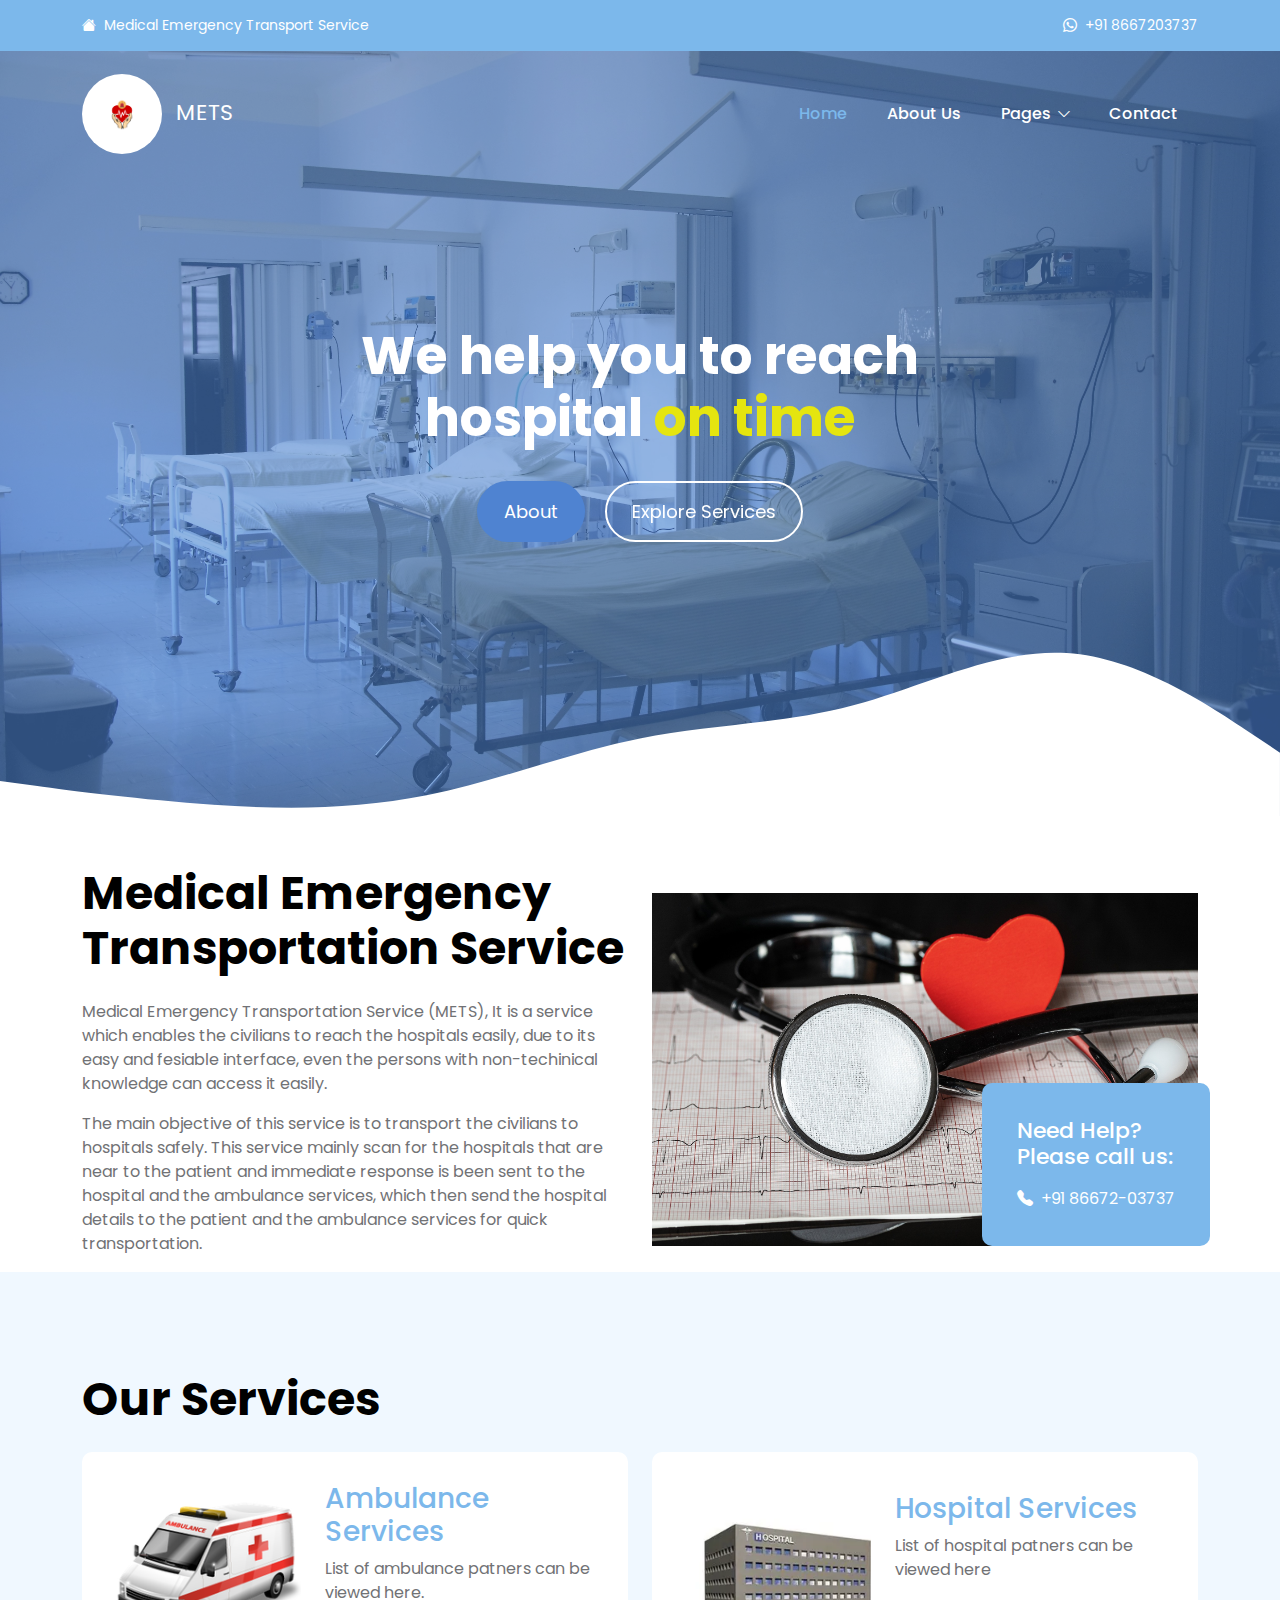
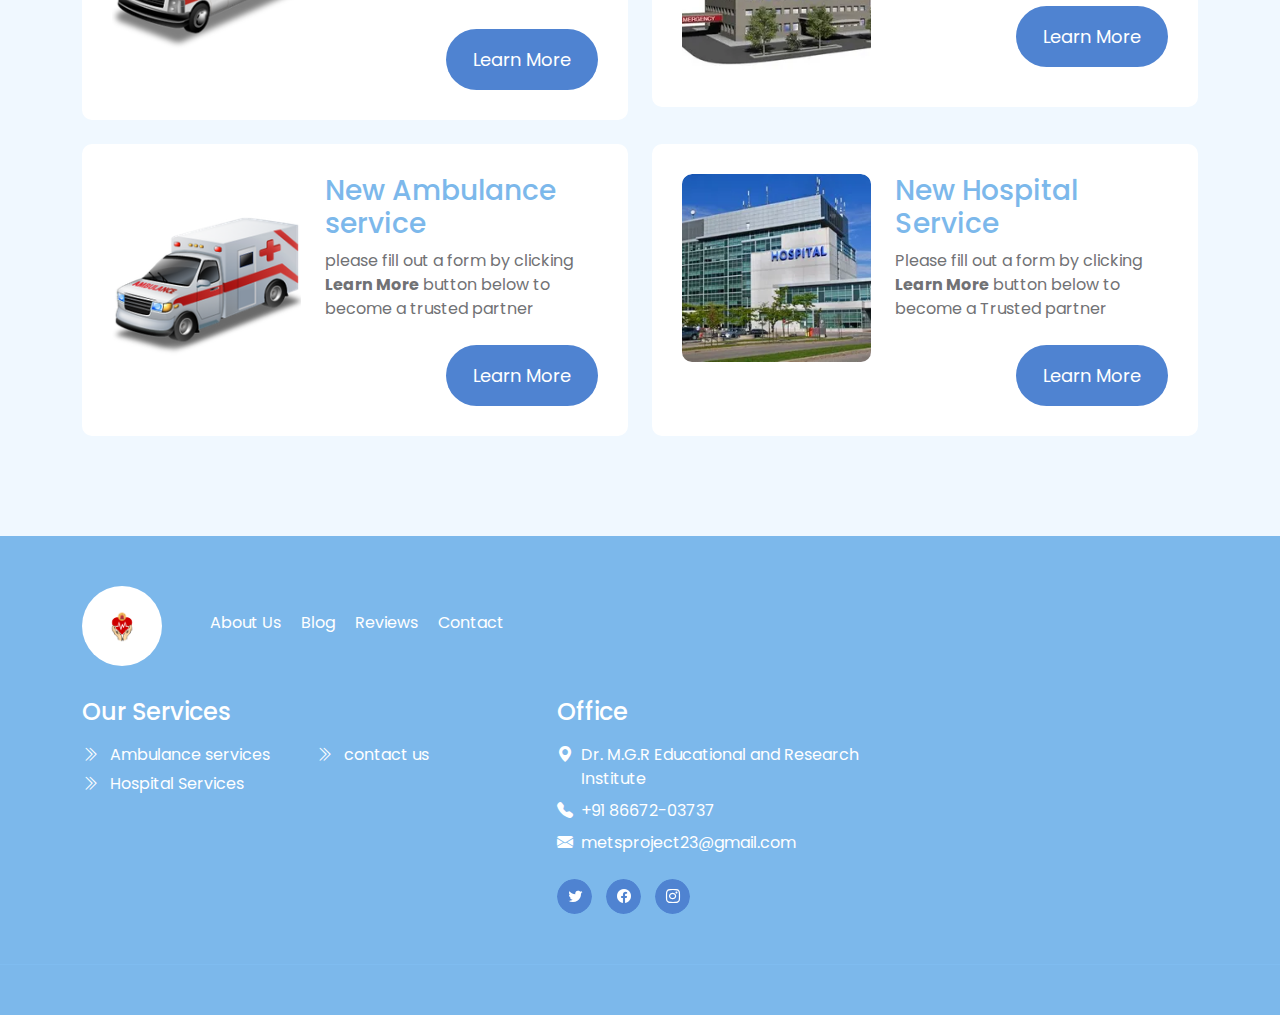
==== index.html @ 183a32d6 "Add files via upload" ====
<!doctype html>
<html lang="en">
    <head>
        <meta charset="utf-8">
        <meta name="viewport" content="width=device-width, initial-scale=1">

        <meta name="description" content="">
        <meta name="author" content="John Arthur">

        <title>METS</title>

        <!-- CSS FILES -->        
        <link rel="preconnect" href="https://fonts.googleapis.com">
        
        <link rel="preconnect" href="https://fonts.gstatic.com" crossorigin>
        
        <link href="https://fonts.googleapis.com/css2?family=Poppins:ital,wght@0,400;0,500;0,700;1,400&display=swap" rel="stylesheet">

        <link href="css/bootstrap.min.css" rel="stylesheet">

        <link href="css/bootstrap-icons.css" rel="stylesheet">

        <link href="css/tooplate-clean-work.css" rel="stylesheet">
    </head>
    <body>

        <header class="site-header">
            <div class="container">
                <div class="row">
                    
                    <div class="col-lg-12 col-12 d-flex flex-wrap">
                        <p class="d-flex me-4 mb-0">
                            <i class="bi-house-fill me-2"></i>
                            Medical Emergency Transport Service
                        </p>

                        <p class="site-header-icon-wrap text-white d-flex mb-0 ms-auto">
                            <i class="site-header-icon bi-whatsapp me-2"></i>

                            <a href="tel: +91 8667203737" class="text-white">
                                +91 8667203737
                            </a>
                        </p>
                    </div>

                </div>
            </div>
        </header>

        <nav class="navbar navbar-expand-lg">
            <div class="container">
                <a class="navbar-brand" href="index.html">
                    <img src="images/LOGO.png" class="logo img-fluid" alt="">

                    <span class="ms-2">METS</span>
                </a>

                <button class="navbar-toggler" type="button" data-bs-toggle="collapse" data-bs-target="#navbarNav" aria-controls="navbarNav" aria-expanded="false" aria-label="Toggle navigation">
                    <span class="navbar-toggler-icon"></span>
                </button>

                <div class="collapse navbar-collapse" id="navbarNav">
                    <ul class="navbar-nav ms-auto">
                        <li class="nav-item">
                            <a class="nav-link active" href="index.html">Home</a>
                        </li>

                        <li class="nav-item">
                            <a class="nav-link" href="about.html">About Us</a>
                        </li>

                        <li class="nav-item dropdown">
                            <a class="nav-link dropdown-toggle" href="#section_5" id="navbarLightDropdownMenuLink" role="button" data-bs-toggle="dropdown" aria-expanded="false">Pages</a>

                            <ul class="dropdown-menu dropdown-menu-light" aria-labelledby="navbarLightDropdownMenuLink">
                                <li><a class="dropdown-item" href="services.html">Our Services</a></li>

                                <!-- <li><a class="dropdown-item" href="coming-soon.html">Coming Soon</a></li> -->

                                <!-- <li><a class="dropdown-item" href="page-404.html">Page 404</a></li> -->
                            </ul>
                        </li>

                        <li class="nav-item">
                            <a class="nav-link" href="contact.html">Contact</a>
                        </li>

                        
                    </ul>
                </div>
            </div>
        </nav>

        <main>

            <section class="hero-section hero-section-full-height d-flex justify-content-center align-items-center">
                <div class="section-overlay"></div>

                <div class="container">
                    <div class="row">

                        <div class="col-lg-7 col-12 text-center mx-auto">
                            <h1 class="cd-headline rotate-1 text-white mb-4 pb-2">
                                <span>We help you to reach hospital </span>
                                <span class="cd-words-wrapper">
                                    <b class="is-visible"> on time</b>
                                    <b>at ease</b>
                                </span>
                            </h1>

                            <a class="custom-btn btn button button--atlas smoothscroll me-3" href="#intro-section">
                                <span>About </span>

                                <div class="marquee" aria-hidden="true">
                                    <div class="marquee__inner">
                                        <span>About</span>
                                        <span>About</span>
                                        <span>About</span>
                                        <span>About</span>
                                    </div>
                                </div>
                            </a>

                            <a class="custom-btn custom-border-btn custom-btn-bg-white btn button button--pan smoothscroll" href="#services-section">
                                <span>Explore Services</span>
                            </a>
                        </div>

                    </div>
                </div>

                <svg xmlns="http://www.w3.org/2000/svg" viewBox="0 0 1440 320"><path fill="#ffffff" fill-opacity="1" d="M0,224L40,229.3C80,235,160,245,240,250.7C320,256,400,256,480,240C560,224,640,192,720,176C800,160,880,160,960,138.7C1040,117,1120,75,1200,80C1280,85,1360,139,1400,165.3L1440,192L1440,320L1400,320C1360,320,1280,320,1200,320C1120,320,1040,320,960,320C880,320,800,320,720,320C640,320,560,320,480,320C400,320,320,320,240,320C160,320,80,320,40,320L0,320Z"></path></svg>
            </section>


            <section class="intro-section" id="intro-section">
                <div class="container">
                    <div class="row justify-content-lg-center align-items-center">

                        <div class="col-lg-6 col-12">
                            <h2 class="mb-4">Medical Emergency Transportation Service </h2>

                        <p> Medical Emergency Transportation Service (METS), It is a service which enables the civilians to reach the hospitals easily, due to its easy and fesiable interface, even the persons with non-techinical knowledge can access it easily.</p>
                        <p>The main objective of this service is to transport the civilians to hospitals safely. This service mainly scan for the hospitals that are near to the patient and immediate response is been sent to the hospital and the ambulance services, which then send the hospital details to the patient and the ambulance services for quick transportation.</p>                       
                        </div>

                        <div class="col-lg-6 col-12 custom-block-wrap">
                            <img src="images/emergency.jpg" class="img-fluid">

                            <div class="custom-block d-flex flex-column">
                                <h6 class="text-white mb-3">Need Help? <br> Please call us:</h6>

                                <p class="d-flex mb-0">
                                    <i class="bi-telephone-fill custom-icon me-2"></i>

                                    <a href="tel: +91 8667203737">
                                        +91 86672-03737
                                    </a>
                                </p>
                            </div>
                        </div>

                    </div>
                </div>
            </section>


            <section class="services-section section-padding section-bg" id="services-section">                
                <div class="container">
                    <div class="row">

                        <div class="col-lg-12 col-12">
                            <h2 class="mb-4">Our Services</h2>
                        </div>

                        <div class="col-lg-6 col-12">
                            <div class="services-thumb">
                                <div class="row">
                                    <div class="col-lg-5 col-md-5 col-12">
                                        <div class="services-image-wrap">
                                            <a href="services-detail.html">
                                                <img src="images/services/ambulance2.png" class="services-image img-fluid" alt="">
                                                <img src="images/services/ambulance2.png" class="services-image services-image-hover img-fluid" alt="">
                                            </a>
                                        </div>
                                    </div>

                                    <div class="col-lg-7 col-md-7 col-12 d-flex align-items-center">
                                        <div class="services-info mt-4 mt-lg-0 mt-md-0">
                                            <h4 class="services-title mb-1 mb-lg-2">
                                                <a class="services-title-link" href="services-detail.html">Ambulance Services</a>
                                            </h4>

                                            <p>List of ambulance patners can be viewed here.</p>

                                            <div class="d-flex flex-wrap align-items-center">

                                                <a href="services-detail.html" class="custom-btn btn button button--atlas mt-2 ms-auto">
                                                    <span>Learn More</span>

                                                    <div class="marquee" aria-hidden="true">
                                                        <div class="marquee__inner">
                                                            <span>Learn More</span>
                                                            <span>Learn More</span>
                                                            <span>Learn More</span>
                                                            <span>Learn More</span>
                                                        </div>
                                                    </div>
                                                </a>
                                            </div>
                                        </div>
                                    </div>
                                </div>
                            </div>
                        </div>

                        <div class="col-lg-6 col-12">
                            <div class="services-thumb">
                                <div class="row">
                                    <div class="col-lg-5 col-md-5 col-12">
                                        <div class="services-image-wrap">
                                            <a href="services-detail.html">
                                                <img src="images/services/hospital.png" class="services-image img-fluid" alt="">
                                                <img src="images/services/hospital.png" class="services-image services-image-hover img-fluid" alt="">
                                            </a>
                                        </div>
                                    </div>

                                    <div class="col-lg-7 col-md-7 col-12 d-flex align-items-center">
                                        <div class="services-info mt-4 mt-lg-0 mt-md-0">
                                            <h4 class="services-title mb-1 mb-lg-2">
                                                <a class="services-title-link" href="hospitalservice.html">Hospital Services</a>
                                            </h4>

                                            <p>List of hospital patners can be viewed here</p>

                                            <div class="d-flex flex-wrap align-items-center">

                                                <a href="hospitalservice.html" class="custom-btn btn button button--atlas mt-2 ms-auto">
                                                    <span>Learn More</span>

                                                    <div class="marquee" aria-hidden="true">
                                                        <div class="marquee__inner">
                                                            <span>Learn More</span>
                                                            <span>Learn More</span>
                                                            <span>Learn More</span>
                                                            <span>Learn More</span>
                                                        </div>
                                                    </div>
                                                </a>
                                            </div>
                                        </div>
                                    </div>
                                </div>
                            </div>
                        </div>

                        <div class="col-lg-6 col-12">
                            <div class="services-thumb mb-lg-0">
                                <div class="row">
                                    <div class="col-lg-5 col-md-5 col-12">
                                        <div class="services-image-wrap">
                                            <a href="services-detail.html">
                                                <img src="images/services/ambulance.png" class="services-image img-fluid" alt="">
                                                <img src="images/services/ambulance.png" class="services-image services-image-hover img-fluid" alt="">
                                            </a>
                                        </div>
                                    </div>

                                    <div class="col-lg-7 col-md-7 col-12 d-flex align-items-center">
                                        <div class="services-info mt-4 mt-lg-0 mt-md-0">
                                            <h4 class="services-title mb-1 mb-lg-2">
                                                <a class="services-title-link" href="services-detail.html">New Ambulance service</a>
                                            </h4>

                                            <p>please fill out a form by clicking <b>Learn More</b> button below to become a trusted partner</p>

                                            <div class="d-flex flex-wrap align-items-center">
                                                <a href="newambulance.html" class="custom-btn btn button button--atlas mt-2 ms-auto">
                                                    <span>Learn More</span>

                                                    <div class="marquee" aria-hidden="true">
                                                        <div class="marquee__inner">
                                                            <span>Learn More</span>
                                                            <span>Learn More</span>
                                                            <span>Learn More</span>
                                                            <span>Learn More</span>
                                                        </div>
                                                    </div>
                                                </a>
                                            </div>
                                        </div>
                                    </div>
                                </div>
                            </div>
                        </div>

                        <div class="col-lg-6 col-12">
                            <div class="services-thumb mb-lg-0">
                                <div class="row">
                                    <div class="col-lg-5 col-md-5 col-12">
                                        <div class="services-image-wrap">
                                            <a href="services-detail.html">
                                                <img src="images/services/hospital2.png" class="services-image img-fluid" alt="">
                                                <img src="images/services/hospital2.png" class="services-image services-image-hover img-fluid" alt="">

                                            </a>
                                        </div>
                                    </div>

                                    <div class="col-lg-7 col-md-7 col-12 d-flex align-items-center">
                                        <div class="services-info mt-4 mt-lg-0 mt-md-0">
                                            <h4 class="services-title mb-1 mb-lg-2">
                                                <a class="services-title-link" href="newhospital.html">New Hospital Service</a>
                                            </h4>

                                            <p>Please fill out a form by clicking <b>Learn More</b> button below to become a Trusted partner</p>

                                            <div class="d-flex flex-wrap align-items-center">
                                                

                                                <a href="newhospital.html" class="custom-btn btn button button--atlas mt-2 ms-auto">
                                                    <span>Learn More</span>

                                                    <div class="marquee" aria-hidden="true">
                                                        <div class="marquee__inner">
                                                            <span>Learn More</span>
                                                            <span>Learn More</span>
                                                            <span>Learn More</span>
                                                            <span>Learn More</span>
                                                        </div>
                                                    </div>
                                                </a>
                                            </div>
                                        </div>
                                    </div>
                                </div>
                            </div>
                        </div>

                    </div>
                </div>
            </section>


            


            
        </main>


        <footer class="site-footer">
            <div class="container">
                <div class="row">

                    <div class="col-lg-12 col-12 d-flex align-items-center mb-4 pb-2">
                        <div>
                            <img src="images/LOGO.png" class="logo img-fluid" alt="">
                        </div>

                        <ul class="footer-menu d-flex flex-wrap ms-5">
                            <li class="footer-menu-item"><a href="#" class="footer-menu-link">About Us</a></li>

                            <li class="footer-menu-item"><a href="#" class="footer-menu-link">Blog</a></li>

                            <li class="footer-menu-item"><a href="#" class="footer-menu-link">Reviews</a></li>

                            <li class="footer-menu-item"><a href="#" class="footer-menu-link">Contact</a></li>
                        </ul>
                    </div>

                    <div class="col-lg-5 col-12 mb-4 mb-lg-0">
                        <h5 class="site-footer-title mb-3">Our Services</h5>

                        <ul class="footer-menu">
                            <li class="footer-menu-item">
                                <a href="#" class="footer-menu-link">
                                    <i class="bi-chevron-double-right footer-menu-link-icon me-2"></i>
                                    Ambulance services
                                </a>
                            </li>

                            <li class="footer-menu-item">
                                <a href="#" class="footer-menu-link">
                                    <i class="bi-chevron-double-right footer-menu-link-icon me-2"></i>
                                    Hospital Services
                                </a>
                            </li>

                            <li class="footer-menu-item">
                                <a href="#" class="footer-menu-link">
                                    <i class="bi-chevron-double-right footer-menu-link-icon me-2"></i>
                                    contact us
                                </a>
                            </li>
                        </ul>
                    </div>

                    <div class="col-lg-4 col-md-6 col-12 mb-4 mb-lg-0 mb-md-0">
                        <h5 class="site-footer-title mb-3">Office</h5>

                        <p class="text-white d-flex mt-3 mb-2">
                            <i class="bi-geo-alt-fill me-2"></i>
                            Dr. M.G.R Educational and Research Institute
                        </p>

                        <p class="text-white d-flex mb-2">
                            <i class="bi-telephone-fill me-2"></i>

                            <a href="tel: 8667203737" class="site-footer-link">
                                +91 86672-03737
                            </a>
                        </p>

                        <p class="text-white d-flex">
                            <i class="bi-envelope-fill me-2"></i>

                            <a href="mailto:info@company.com" class="site-footer-link">
                                metsproject23@gmail.com
                            </a>
                        </p>

                        <ul class="social-icon mt-4">
                            <li class="social-icon-item">
                                <a href="#" class="social-icon-link button button--skoll">
                                    <span></span>
                                    <span class="bi-twitter"></span>
                                </a>
                            </li>

                            <li class="social-icon-item">
                                <a href="#" class="social-icon-link button button--skoll">
                                    <span></span>
                                    <span class="bi-facebook"></span>
                                </a>
                            </li>

                            <li class="social-icon-item">
                                <a href="#" class="social-icon-link button button--skoll">
                                    <span></span>
                                    <span class="bi-instagram"></span>
                                </a>
                            </li>
                        </ul>
                    </div>
                </div>
            </div>

            <div class="site-footer-bottom">
                <div class="container">
                    <div class="row">
                    </div>
                </div>
            </div>
        </footer>

        <!-- JAVASCRIPT FILES -->
        <script src="js/jquery.min.js"></script>
        <script src="js/bootstrap.min.js"></script>
        <script src="js/jquery.backstretch.min.js"></script>
        <script src="js/counter.js"></script>
        <script src="js/countdown.js"></script>
        <script src="js/init.js"></script>
        <script src="js/modernizr.js"></script>
        <script src="js/animated-headline.js"></script>
        <script src="js/custom.js"></script>

    </body>
</html>
---- css/tooplate-clean-work.css ----
/*

Tooplate 2132 Clean Work

https://www.tooplate.com/view/2132-clean-work

*/



/*---------------------------------------
  CUSTOM PROPERTIES ( VARIABLES )             
-----------------------------------------*/
:root {
  --white-color:                  #ffffff;
  --primary-color:                #7cb8eb;
  --secondary-color:              #4f83d1;
  --section-bg-color:             #f0f8ff;
  --custom-btn-bg-color:          #4f83d1;
  --custom-btn-bg-hover-color:    #7cb8eb;
  --dark-color:                   #000000;
  --p-color:                      #717275;
  --border-color:                 #e9eaeb;
  --link-hover-color:             #4f83d1;

  --body-font-family:             'Poppins', sans-serif;

  --h1-font-size:                 52px;
  --h2-font-size:                 46px;
  --h3-font-size:                 32px;
  --h4-font-size:                 28px;
  --h5-font-size:                 24px;
  --h6-font-size:                 22px;
  --p-font-size:                  16px;
  --btn-font-size:                18px;
  --copyright-font-size:          14px;

  --border-radius-large:          100px;
  --border-radius-medium:         20px;
  --border-radius-small:          10px;

  --font-weight-normal:           400;
  --font-weight-medium:           500;
  --font-weight-bold:             700;
}

body {
  background-color: var(--white-color);
  font-family: var(--body-font-family); 
}


/*---------------------------------------
  TYPOGRAPHY               
-----------------------------------------*/

h2,
h3,
h4,
h5,
h6 {
  color: var(--dark-color);
}

h1,
h2,
h3,
h4,
h5,
h6 {
  font-weight: var(--font-weight-medium);
}

h1 {
  font-size: var(--h1-font-size);
  font-weight: var(--font-weight-bold);
}

h2 {
  font-size: var(--h2-font-size);
  font-weight: var(--font-weight-bold);
}

h3 {
  font-size: var(--h3-font-size);
}

h4 {
  font-size: var(--h4-font-size);
}

h5 {
  font-size: var(--h5-font-size);
}

h6 {
  font-size: var(--h6-font-size);
}

p {
  color: var(--p-color);
  font-size: var(--p-font-size);
  font-weight: var(--font-weight-normal);
}

ul li {
  color: var(--p-color);
  font-size: var(--p-font-size);
  font-weight: var(--font-weight-normal);
}

a, 
button {
  touch-action: manipulation;
  transition: all 0.3s;
}

a {
  display: inline-block;
  color: var(--primary-color);
  text-decoration: none;
}

a:hover {
  color: var(--link-hover-color);
}

b,
strong {
  font-weight: var(--font-weight-bold);
}

.page-404-title {
  color: var(--secondary-color);
  font-size: 10rem;
}


/*---------------------------------------
  SECTION               
-----------------------------------------*/
.section-padding {
  padding-top: 100px;
  padding-bottom: 100px;
}

.section-bg {
  background-color: var(--section-bg-color);
}

.section-overlay {
  background-color: var(--secondary-color);
  position: absolute;
  top: 0;
  left: 0;
  pointer-events: none;
  width: 100%;
  height: 100%;
  opacity: 0.6;
}

.testimonial-section .section-overlay {
  opacity: 0.85;
}

.section-overlay + .container {
  position: relative;
}


/*---------------------------------------
  ANIMATED HEADLINE               
-----------------------------------------*/
.cd-words-wrapper {
  display: inline-block;
  position: relative;
  text-align: left;
}

.cd-words-wrapper b {
  color: #e5e50f;
  display: inline-block;
  position: absolute;
  white-space: nowrap;
  left: 0;
  top: 0;
}

.cd-words-wrapper b.is-visible {
  position: relative;
}

.no-js .cd-words-wrapper b {
  opacity: 0;
}

.no-js .cd-words-wrapper b.is-visible {
  opacity: 1;
}

.cd-headline.rotate-1 .cd-words-wrapper {
  -webkit-perspective: 300px;
  -moz-perspective: 300px;
  perspective: 300px;
}

.cd-headline.rotate-1 b {
  opacity: 0;
  -webkit-transform-origin: 50% 100%;
  -moz-transform-origin: 50% 100%;
  -ms-transform-origin: 50% 100%;
  -o-transform-origin: 50% 100%;
  transform-origin: 50% 100%;
  -webkit-transform: rotateX(180deg);
  -moz-transform: rotateX(180deg);
  -ms-transform: rotateX(180deg);
  -o-transform: rotateX(180deg);
  transform: rotateX(180deg);
}

.cd-headline.rotate-1 b.is-visible {
  opacity: 1;
  -webkit-transform: rotateX(0deg);
  -moz-transform: rotateX(0deg);
  -ms-transform: rotateX(0deg);
  -o-transform: rotateX(0deg);
  transform: rotateX(0deg);
  -webkit-animation: cd-rotate-1-in 1.2s;
  -moz-animation: cd-rotate-1-in 1.2s;
  animation: cd-rotate-1-in 1.2s;
}

.cd-headline.rotate-1 b.is-hidden {
  -webkit-transform: rotateX(180deg);
  -moz-transform: rotateX(180deg);
  -ms-transform: rotateX(180deg);
  -o-transform: rotateX(180deg);
  transform: rotateX(180deg);
  -webkit-animation: cd-rotate-1-out 1.2s;
  -moz-animation: cd-rotate-1-out 1.2s;
  animation: cd-rotate-1-out 1.2s;
}

@-webkit-keyframes cd-rotate-1-in {
  0% {
    -webkit-transform: rotateX(180deg);
    opacity: 0;
  }
  35% {
    -webkit-transform: rotateX(120deg);
    opacity: 0;
  }
  65% {
    opacity: 0;
  }
  100% {
    -webkit-transform: rotateX(360deg);
    opacity: 1;
  }
}

@-moz-keyframes cd-rotate-1-in {
  0% {
    -moz-transform: rotateX(180deg);
    opacity: 0;
  }
  35% {
    -moz-transform: rotateX(120deg);
    opacity: 0;
  }
  65% {
    opacity: 0;
  }
  100% {
    -moz-transform: rotateX(360deg);
    opacity: 1;
  }
}

@keyframes cd-rotate-1-in {
  0% {
    -webkit-transform: rotateX(180deg);
    -moz-transform: rotateX(180deg);
    -ms-transform: rotateX(180deg);
    -o-transform: rotateX(180deg);
    transform: rotateX(180deg);
    opacity: 0;
  }
  35% {
    -webkit-transform: rotateX(120deg);
    -moz-transform: rotateX(120deg);
    -ms-transform: rotateX(120deg);
    -o-transform: rotateX(120deg);
    transform: rotateX(120deg);
    opacity: 0;
  }
  65% {
    opacity: 0;
  }
  100% {
    -webkit-transform: rotateX(360deg);
    -moz-transform: rotateX(360deg);
    -ms-transform: rotateX(360deg);
    -o-transform: rotateX(360deg);
    transform: rotateX(360deg);
    opacity: 1;
  }
}

@-webkit-keyframes cd-rotate-1-out {
  0% {
    -webkit-transform: rotateX(0deg);
    opacity: 1;
  }
  35% {
    -webkit-transform: rotateX(-40deg);
    opacity: 1;
  }
  65% {
    opacity: 0;
  }
  100% {
    -webkit-transform: rotateX(180deg);
    opacity: 0;
  }
}

@-moz-keyframes cd-rotate-1-out {
  0% {
    -moz-transform: rotateX(0deg);
    opacity: 1;
  }
  35% {
    -moz-transform: rotateX(-40deg);
    opacity: 1;
  }
  65% {
    opacity: 0;
  }
  100% {
    -moz-transform: rotateX(180deg);
    opacity: 0;
  }
}

@keyframes cd-rotate-1-out {
  0% {
    -webkit-transform: rotateX(0deg);
    -moz-transform: rotateX(0deg);
    -ms-transform: rotateX(0deg);
    -o-transform: rotateX(0deg);
    transform: rotateX(0deg);
    opacity: 1;
  }
  35% {
    -webkit-transform: rotateX(-40deg);
    -moz-transform: rotateX(-40deg);
    -ms-transform: rotateX(-40deg);
    -o-transform: rotateX(-40deg);
    transform: rotateX(-40deg);
    opacity: 1;
  }
  65% {
    opacity: 0;
  }
  100% {
    -webkit-transform: rotateX(180deg);
    -moz-transform: rotateX(180deg);
    -ms-transform: rotateX(180deg);
    -o-transform: rotateX(180deg);
    transform: rotateX(180deg);
    opacity: 0;
  }
}


/*---------------------------------------
  CUSTOM LINK               
-----------------------------------------*/
.link {
  cursor: pointer;
  position: relative;
  white-space: nowrap;
}

.link::before,
.link::after {
  position: absolute;
  width: 100%;
  height: 1px;
  background: currentColor;
  top: 100%;
  left: 0;
  pointer-events: none;
}

.link::before {
  content: '';
}

.link--herse::before {
  display: none;
}

.link__graphic {
  position: absolute;
  top: 0;
  left: 0;
  pointer-events: none;
  fill: none;
  stroke: var(--dark-color);
  stroke-width: 1px;
}

.link__graphic--stroke path {
  stroke-dasharray: 1;
  stroke-dashoffset: 1;
}

.link:hover .link__graphic--stroke path {
  stroke-dashoffset: 0;
}

.link__graphic--arc {
  top: 73%;
  left: -23%;
}

.link__graphic--arc path {
  transition: stroke-dashoffset 0.4s cubic-bezier(0.7, 0, 0.3, 1);
}

.link:hover .link__graphic--arc path {
  transition-timing-function: cubic-bezier(0.8, 1, 0.7, 1);
  transition-duration: 0.3s;
}

.button {
  display: inline-block;
  position: relative;
}

.button::before,
.button::after {
  position: absolute;
  top: 0;
  left: 0;
  width: 100%;
  height: 100%;
}

.button--atlas > span {
  display: inline-block;
}

.button--atlas:hover > span {
  opacity: 0;
}

.marquee {
  position: absolute;
  top: 0;
  left: 0;
  width: 100%;
  overflow: hidden;
  pointer-events: none;
}

.marquee__inner {
  width: fit-content;
  display: flex;
  position: relative;
  --offset: 1rem;
  --move-initial: calc(-25% + var(--offset));
  --move-final: calc(-50% + var(--offset));
  transform: translate3d(var(--move-initial), 0, 0);
  animation: marquee 1s linear infinite;
  animation-play-state: paused;
  opacity: 0;
}

.button--atlas:hover .marquee__inner {
  animation-play-state: running;
  opacity: 1;
  transition-duration: 0.4s;
}

.marquee span {
  text-align: center;
  white-space: nowrap;
  font-style: italic;
  padding: 15px;
}

@keyframes marquee {
  0% {
    transform: translate3d(var(--move-initial), 0, 0);
  }

  100% {
    transform: translate3d(var(--move-final), 0, 0);
  }
}

.button--pan {
  overflow: hidden;
}

.button--pan span {
  position: relative;
}

.button--pan::before {
  content: '';
  transition: transform 0.3s cubic-bezier(0.7, 0, 0.2, 1);
}

.button--pan:hover::before {
  background: transparent;
  transform: translate3d(0,-100%,0);
}


/*---------------------------------------
  CUSTOM BLOCK               
-----------------------------------------*/
.custom-block-wrap {
  position: relative;
}

.custom-block-wrap .custom-block {
  position: absolute;
  bottom: 0;
  right: 0;
}

.custom-block {
  background-color: var(--primary-color);
  border-radius: var(--border-radius-small);
  padding: 35px;
}

.custom-block .custom-icon,
.custom-block a {
  color: var(--white-color);
}


/*---------------------------------------
  CUSTOM ICON COLOR               
-----------------------------------------*/
.custom-icon {
  color: var(--secondary-color);
}

.bi-star-fill {
  color: var(--custom-btn-bg-color);
}


/*---------------------------------------
  AVATAR IMAGE - TESTIMONIAL               
-----------------------------------------*/
.avatar-image {
  border-radius: var(--border-radius-large);
  width: 60px;
  height: 60px;
  object-fit: cover;
}


/*---------------------------------------
  CUSTOM BUTTON               
-----------------------------------------*/
.custom-btn {
  background: var(--custom-btn-bg-color);
  border: 2px solid transparent;
  border-radius: var(--border-radius-large);
  color: var(--white-color);
  font-size: var(--btn-font-size);
  font-weight: var(--font-weight-normal);
  line-height: normal;
  transition: all 0.3s;
  padding: 15px 25px;
}

.navbar-expand-lg .navbar-nav .nav-link.custom-btn {
  margin-top: 8px;
  margin-right: 0;
  padding: 12px 25px;
}

.custom-btn:hover {
  background: var(--custom-btn-bg-hover-color);
  color: var(--white-color);
}

.custom-border-btn {
  background: transparent;
  border: 2px solid var(--custom-btn-bg-color);
  color: var(--custom-btn-bg-color);
}

.navbar-expand-lg .navbar-nav .nav-link.custom-btn:hover,
.custom-border-btn:hover {
  background: var(--custom-btn-bg-hover-color);
  border-color: transparent;
  color: var(--white-color);
}

.custom-btn-bg-white {
  border-color: var(--white-color);
  color: var(--white-color);
}


/*---------------------------------------
  NAVIGATION              
-----------------------------------------*/
.navbar {
  background: transparent;
  position: absolute;
  top: 49px;
  right: 0;
  left: 0;
  z-index: 9;
  padding-top: 20px;
  padding-bottom: 20px;
}

.navbar-brand,
.navbar-brand:hover {
  color: var(--white-color);
  font-size: var(--h6-font-size);
  font-weight: var(--font-weight-light);
}

.logo {
  background-color: var(--white-color);
  border-radius: var(--border-radius-large);
  width: 80px;
  height: 80px;
  padding: 15px;
}

.navbar-expand-lg .navbar-nav .nav-link {
  margin: 20px;
  padding: 0;
}

.navbar-nav .nav-link {
  display: inline-block;
  color: var(--white-color);
  font-size: var(--p-font-size);
  font-weight: var(--font-weight-medium);
  position: relative;
  padding-top: 15px;
  padding-bottom: 15px;
}

.navbar-nav .nav-link.active, 
.navbar-nav .nav-link:hover {
  background: transparent;
  color: var(--primary-color);
}

.dropdown-menu {
  background: var(--white-color);
  box-shadow: 0 1rem 3rem rgba(0,0,0,.175);
  border: 0;
  display: inherit;
  opacity: 0;
  min-width: 9rem;
  margin-top: 20px;
  padding: 13px 0 10px 0;
  transition: all 0.3s;
  pointer-events: none;
}

.dropdown-menu::before {
  content: "";
  width: 0;
  height: 0;
  border-left: 20px solid transparent;
  border-right: 20px solid transparent;
  border-bottom: 15px solid var(--white-color);
  position: absolute;
  top: -10px;
  left: 10px;
}

.dropdown-item {
  display: inline-block;
  color: var(--p-bg-color);
  font-size: var(--menu-font-size);
  font-weight: var(--font-weight-medium);
  position: relative;
  padding-top: 0;
  padding-bottom: 7px;
}

.dropdown-item.active, 
.dropdown-item:active,
.dropdown-item:focus, 
.dropdown-item:hover {
  background: transparent;
  color: var(--primary-color);
}

.dropdown-toggle::after {
  content: "\f282";
  display: inline-block;
  font-family: bootstrap-icons !important;
  font-size: var(--copyright-font-size);
  font-style: normal;
  font-weight: normal !important;
  font-variant: normal;
  text-transform: none;
  line-height: 1;
  vertical-align: -.125em;
  -webkit-font-smoothing: antialiased;
  -moz-osx-font-smoothing: grayscale;
  position: relative;
  left: 2px;
  border: 0;
}

@media screen and (min-width: 992px) {
  .dropdown:hover .dropdown-menu {
    opacity: 1;
    margin-top: 0;
    pointer-events: auto;
  }
}

.navbar-toggler {
  border: 0;
  padding: 0;
  cursor: pointer;
  margin: 0;
  width: 30px;
  height: 35px;
  outline: none;
}

.navbar-toggler:focus {
  outline: none;
  box-shadow: none;
}

.navbar-toggler[aria-expanded="true"] .navbar-toggler-icon {
  background: transparent;
}

.navbar-toggler[aria-expanded="true"] .navbar-toggler-icon:before,
.navbar-toggler[aria-expanded="true"] .navbar-toggler-icon:after {
  transition: top 300ms 50ms ease, -webkit-transform 300ms 350ms ease;
  transition: top 300ms 50ms ease, transform 300ms 350ms ease;
  transition: top 300ms 50ms ease, transform 300ms 350ms ease, -webkit-transform 300ms 350ms ease;
  top: 0;
}

.navbar-toggler[aria-expanded="true"] .navbar-toggler-icon:before {
  transform: rotate(45deg);
}

.navbar-toggler[aria-expanded="true"] .navbar-toggler-icon:after {
  transform: rotate(-45deg);
}

.navbar-toggler .navbar-toggler-icon {
  background: var(--dark-color);
  transition: background 10ms 300ms ease;
  display: block;
  width: 30px;
  height: 2px;
  position: relative;
}

.navbar-toggler .navbar-toggler-icon:before,
.navbar-toggler .navbar-toggler-icon:after {
  transition: top 300ms 350ms ease, -webkit-transform 300ms 50ms ease;
  transition: top 300ms 350ms ease, transform 300ms 50ms ease;
  transition: top 300ms 350ms ease, transform 300ms 50ms ease, -webkit-transform 300ms 50ms ease;
  position: absolute;
  right: 0;
  left: 0;
  background: var(--dark-color);
  width: 30px;
  height: 2px;
  content: '';
}

.navbar-toggler .navbar-toggler-icon::before {
  top: -8px;
}

.navbar-toggler .navbar-toggler-icon::after {
  top: 8px;
}


/*---------------------------------------
  SITE HEADER              
-----------------------------------------*/
.site-header {
  background: var(--primary-color);
  position: relative;
  z-index: 22;
  padding-top: 15px;
  padding-bottom: 15px;
}

.site-header p,
.site-header p a,
.site-header .social-icon-link {
  color: var(--white-color);
  font-size: var(--copyright-font-size);
}

.site-header .social-icon {
  text-align: right;
}

.site-header .social-icon-link {
  background: transparent;
  width: inherit;
  height: inherit;
  line-height: inherit;
  margin-right: 15px;
}

.site-header-icon {
  display: inline-block;
}


/*---------------------------------------
  HERO        
-----------------------------------------*/
.hero-section {
  position: relative;
  overflow: hidden;
  padding-top: 100px;
  padding-bottom: 100px;
  min-height: 680px;
}

.hero-section .container {
  position: relative;
  z-index: 2;
}

.hero-section svg {
  position: absolute;
  bottom: -50px;
  right: 0;
  left: 0;
  pointer-events: none;
}

@media screen and (min-width: 991px) {
  .hero-section-full-height {
    height: 85vh;
  }
}


/*---------------------------------------
  INTRO        
-----------------------------------------*/
.intro-section {
  padding-top: 50px;
}


/*---------------------------------------
  BANNER        
-----------------------------------------*/
.banner-section {
  background-image: url('../images/img1.jpg');
  background-repeat: no-repeat;
  background-position: center;
  background-size: cover;
  position: relative;
  overflow: hidden;
  min-height: 340px;
  padding-top: 100px;
  padding-bottom: 50px;
}

.banner-section .breadcrumb {
  margin-bottom: 0;
}

.breadcrumb-item+.breadcrumb-item::before,
.breadcrumb-item.active {
  color: var(--white-color);
}


/*---------------------------------------
  COUNTDOWN              
-----------------------------------------*/
.countdown-section {
  position: relative;
}

.countdown-section-title {
  position: absolute;
  top: 0;
  right: 0;
  bottom: 0;
}

.countdown {
  text-align: center;
  padding-left: 0;
}

.countdown-item {
  list-style: none;
  flex: 0 0 13%;
  margin: 15px;
}

.countdown-text {
  background: var(--section-bg-color);
  border-radius: 6px;
  color: var(--secondary-color);
  font-size: var(--p-font-size);
  position: relative;
  padding: 4px 8px;
}

.countdown-text::before {
  content: "";
  display: block;
  margin: auto;
  width: 0;
  height: 0;
  border-bottom: 5px solid var(--section-bg-color);
  border-right: 5px solid transparent;
  border-left: 5px solid transparent;
  position: absolute;
  top: -5px;
  right: 0;
  left: 0;
}


/*---------------------------------------
  FEATURED              
-----------------------------------------*/
.featured-image {
  border-radius: var(--border-radius-medium);
}

.featured-block {
  padding: 20px;
}


/*---------------------------------------
  ABOUT              
-----------------------------------------*/
.about-image,
.gallery-image {
  border-radius: var(--border-radius-medium);
}

.team-info {
  background: var(--white-color);
  border-radius: var(--border-radius-medium);
  position: relative;
  padding: 30px;
}

.team-info p {
  margin-bottom: 0;
}

.team-info::before {
  content: "";
  display: block;
  margin: auto;
  width: 0;
  height: 0;
  border-right: 20px solid var(--white-color);
  border-top: 20px solid transparent;
  border-bottom: 20px solid transparent;
  position: absolute;
  left: -20px;
  top: 0;
  bottom: 0;
}

.gallery-image {
  transition: all 0.3s;
}

.gallery-image:hover {
  transform: scale(1.02);
}


/*---------------------------------------
  SERVICES              
-----------------------------------------*/
.services-thumb {
  background-color: var(--white-color);
  border-radius: var(--border-radius-small);
  position: relative;
  overflow: hidden;
  margin-bottom: 24px;
  padding: 30px;
}

.services-thumb.section-bg {
  background: var(--section-bg-color);
}

.services-detail-section .services-image {
  aspect-ratio: 0;
}

.services-image-wrap {
  border-radius: var(--border-radius-small);
  position: relative;
  overflow: hidden;
}

.services-image-wrap:hover .services-image-hover {
  opacity: 1;
}

.services-title-link {
  display: block;
}

.services-image,
.team-image {
  border-radius: var(--border-radius-small);
  display: block;
  aspect-ratio: 1;
  object-fit: cover;
  transition: all 0.5s;
}

.services-image-hover {
  position: absolute;
  top: 0;
  right: 0;
  bottom: 0;
  left: 0;
  opacity: 0;
}

.services-icon-wrap {
  background: var(--secondary-color);
  color: var(--white-color);
  font-size: var(--h3-font-size);
  position: absolute;
  bottom: 0;
  right: 0;
  left: 0;
  transition: opacity 0.5s;
  padding: 8px 12px;
}

.services-icon-wrap .button--skoll {
  width: 100%;
  height: 100%;
}


/*---------------------------------------
  TESTIMONIAL              
-----------------------------------------*/
.testimonial-section {
  background-image: url('../images/coffe-shop-with-wooden-walls-unfocused.jpg');
  background-repeat: no-repeat;
  background-position: center;
  background-size: cover;
  position: relative;
}

.testimonial-section .featured-block {
  background-color: var(--primary-color);
  border-radius: var(--border-radius-medium);
  margin-bottom: 24px;
  padding: 30px;
}

.testimonial-section .featured-block h4,
.testimonial-section .featured-block p {
  color: var(--white-color);
}



/*---------------------------------------
  PARTNERS              
-----------------------------------------*/
.partners-section {
  text-align: center;
  padding-top: 25px;
  padding-bottom: 50px;
}

.partners-section-title {
  border-radius: var(--border-radius-large);
  display: inline-block;
  position: relative;
  bottom: 50px;
  margin-bottom: -50px;
  padding: 10px 20px;
}

.partners-image {
  display: block;
  width: 150px;
  margin: auto;
  transition: all 0.3s;
}

.partners-image:hover {
  transform: scale(1.05);
}


/*---------------------------------------
  COUNTER NUMBERS              
-----------------------------------------*/
.counter-thumb {
  margin: 20px;
  margin-top: 0;
}

.counter-number {
  color: var(--secondary-color);
  display: block;
}

.counter-number,
.counter-number-text {
  color: var(--secondary-color);
  font-size: var(--h1-font-size);
  font-weight: var(--font-weight-bold);
  line-height: normal;
}


/*---------------------------------------
  CONTACT               
-----------------------------------------*/
.contact-section {
  background: var(--white-color);
}

.contact-form {
  background: var(--section-bg-color);
  border-radius: var(--border-radius-small);
  padding: 40px;
}

.contact-info {
  background: var(--white-color);
  border-radius: var(--border-radius-medium);
  display: inline-block;
  margin-top: 20px;
  padding: 40px;
}

.team-info a,
.contact-info h5,
.contact-info h5 a {
  color: var(--p-color);
}

.team-info a:hover,
.contact-info h5 a:hover {
  color: var(--link-hover-color);
}


/*---------------------------------------
  CUSTOM FORM               
-----------------------------------------*/
.custom-form .form-control,
.input-group-file {
  color: var(--p-color);
  margin-bottom: 24px;
  padding-top: 13px;
  padding-bottom: 13px;
  outline: none;
}

.custom-form .form-control:hover,
.custom-form .form-control:focus {
  border-color: var(--secondary-color);
}

.custom-form label {
  margin-bottom: 10px;
}

.custom-form .form-check-group {
  margin-bottom: 20px;
}

.donate-form .form-check-group-donation-frequency {
  padding-right: 0;
}

.form-check-group-donation-frequency + .form-check-group-donation-frequency {
  padding-right: 12px;
  padding-left: 0;
}

.form-check-group-donation-frequency .form-check-label {
  font-weight: var(--font-weight-medium);
}

#DonationFrequencyOne {
  border-top-right-radius: 0;
  border-bottom-right-radius: 0;
}

#DonationFrequencyMonthly {
  border-top-left-radius: 0;
  border-bottom-left-radius: 0;
}

.custom-form .form-check-radio {
  position: relative;
  height: 100%;
  padding-left: 0;
}

.custom-form .input-group-text {
  background: var(--secondary-color);
  border: 0;
  color: var(--white-color);
}

.custom-form .form-check-radio .form-check-label {
  position: absolute;
  top: 50%;
  left: 50%;
  transform: translate(-50%, -50%);
  text-align: center;
}

.form-check-radio .form-check-input[type=radio] {
  background-color: var(--section-bg-color);
  border-radius: .25rem;
  border: 0;
  box-shadow: none;
  outline: none;
  width: 100%;
  margin-top: 0;
  margin-left: 0;
  padding: 25px 50px;
  transition: all 0.3s;
}

.form-check-radio .form-check-input:checked[type=radio] {
  background-image: none;
}

.form-check-radio .form-check-input:checked[type=radio] + .form-check-label,
.form-check-radio .form-check-input:hover + .form-check-label,
.form-check-radio .form-check-input:checked + .form-check-label {
  color: var(--white-color);
}

.form-check-radio .form-check-input:hover,
.form-check-radio .form-check-input:checked {
  background-color: var(--secondary-color);
  border-color: var(--white-color);
}

.input-group-file {
  border-radius: .25rem;
  padding: 13px .75rem;
}

.input-group-file input[type=file] {
  width: 0.1px;
  height: 0.1px;
  opacity: 0;
  overflow: hidden;
  position: absolute;
  z-index: -1;
  padding: 0;
}

.input-group-file .input-group-text {
  background: transparent;
  color: inherit;
  margin-bottom: 0;
  padding: 0;
}

.custom-form button[type="submit"] {
  background: var(--custom-btn-bg-color);
  border: none;
  border-radius: var(--border-radius-large);
  color: var(--white-color);
  font-size: var(--p-font-size);
  font-weight: var(--font-weight-medium);
  transition: all 0.3s;
  margin-bottom: 0;
}

.custom-form button[type="submit"]:hover,
.custom-form button[type="submit"]:focus {
  background: var(--custom-btn-bg-hover-color);
  border-color: transparent;
}

.consulting-form {
  background: var(--white-color);
  border-radius: var(--border-radius-medium);
  position: relative;
  overflow: hidden;
  padding: 45px;
}

.consulting-form-header .form-icon {
  font-size: var(--h2-font-size);
  color: var(--white-color);
}


/*---------------------------------------
  SITE FOOTER              
-----------------------------------------*/
.site-footer {
  background-color: var(--primary-color);
  padding-top: 50px;
}

.site-footer-bottom {
  border-top: 1px solid #7fbcf0;
  position: relative;
  z-index: 2;
  margin-top: 50px;
  padding-top: 25px;
  padding-bottom: 25px;
}

.site-footer .logo {
  background-color: var(--white-color);
  border-radius: var(--border-radius-large);
  width: 80px;
  height: 80px;
  object-fit: cover;
  padding: 15px;
}

.site-footer-title,
.site-footer-link {
  color: var(--white-color);
}

.copyright-text {
  color: var(--section-bg-color);
  font-size: var(--copyright-font-size);
  margin-right: 30px;
}

.site-footer .custom-btn {
  font-size: var(--copyright-font-size);
}

.site-footer .custom-btn:hover {
  background: var(--primary-color);
}

.site-footer-bottom a {
	color: var(--white-color);
}

.site-footer-bottom a:hover {
	color: var(--link-hover-color);
}


/*---------------------------------------
  FOOTER MENU               
-----------------------------------------*/
.footer-menu {
  column-count: 2;
  margin: 0;
  padding: 0;
}

.footer-menu-item {
  list-style: none;
  display: block;
}

.footer-menu-link {
  font-size: var(--p-font-size);
  color: var(--white-color);
  display: inline-block;
  vertical-align: middle;
  margin-right: 20px;
  margin-bottom: 5px;
}


/*---------------------------------------
  SOCIAL ICON               
-----------------------------------------*/
.social-icon {
  margin: 0;
  padding: 0;
}

.social-icon-item {
  list-style: none;
  display: inline-block;
  vertical-align: top;
}

.social-icon-link {
  background: #7fbcf0;
  border-radius: var(--border-radius-large);
  color: var(--white-color);
  font-size: var(--copyright-font-size);
  display: block;
  margin-right: 10px;
  text-align: center;
  width: 35px;
  height: 35px;
  line-height: 36px;
}

.social-icon-link:hover {
  background: var(--primary-color);
  color: var(--white-color);
}

.button--skoll {
  overflow: hidden;
  border-radius: 50%;
  color: var(--white-color);
  width: 35px;
  height: 35px;
}

.button--skoll span {
  display: block;
  position: relative;
}

.button--skoll > span {
  overflow: hidden;
}

.button--skoll:hover > span > span {
  animation: MoveUpInitial 0.2s forwards, MoveUpEnd 0.2s forwards 0.2s;
}

.button--skoll::before {
  content: '';
  background: var(--custom-btn-bg-color);
  width: 100%;
  height: 0;
  padding-bottom: 100%;
  border-radius: 50%;
  transform: translate3d(0,0,0);
  transition: transform 0.3s;
  transition-timing-function: cubic-bezier(0.7, 0, 0.2, 1);
}

.button--skoll:hover::before {
  transform: translate3d(0,100%,0);
}


/*---------------------------------------
  RESPONSIVE STYLES               
-----------------------------------------*/
@media screen and (min-width: 1600px) {
  .intro-section {
    padding-top: 0;
  }
}

@media screen and (max-width: 991px) {
  h1 {
    font-size: 42px;
  }

  h2 {
    font-size: 36px;
  }

  h3 {
    font-size: 32px;
  }

  h4 {
    font-size: 28px;
  }

  h5 {
    font-size: 20px;
  }

  h6 {
    font-size: 18px;
  }

  .section-padding {
    padding-top: 50px;
    padding-bottom: 50px;
  }

  .team-section {
    padding-bottom: 80px;
  }

  .navbar {
    background-color: var(--white-color);
    padding-top: 5px;
    padding-bottom: 5px;
  }

  .navbar-brand,
  .navbar-brand:hover {
    color: var(--primary-color);
  }

  .navbar-nav .nav-link {
    color: var(--p-color);
  }

  .navbar-expand-lg .navbar-nav {
    padding-bottom: 30px;
  }

  .navbar-expand-lg .navbar-nav .nav-link {
    margin: 8px 20px;
  }

  .navbar-expand-lg .navbar-nav .nav-link.custom-btn {
    background-color: var(--custom-btn-bg-color);
    color: var(--white-color);
    margin-left: 0;
  }

  .navbar-nav .dropdown-menu {
    position: relative;
    left: 20px;
    opacity: 1;
    pointer-events: auto;
    max-width: 100px;
    margin-top: 10px;
    margin-bottom: 15px;
  }

  .custom-block-wrap .custom-block {
    right: 12px;
  }

  .site-footer {
    padding-top: 50px;
  }

  .copyright-text-wrap {
    justify-content: center;
  }

  .site-footer-bottom {
    text-align: center;
    margin-top: 50px;
  }

  .site-footer-bottom .footer-menu {
    margin-top: 10px;
    margin-bottom: 10px;
  }
}

@media screen and (max-width: 767px) {

  .custom-btn {
    font-size: 14px;
    padding: 10px 20px;
  }

  .hero-section svg {
    bottom: 0;
  }

  .team-info::before {
    border-top: 0;
    border-bottom: 20px solid var(--white-color);
    border-left: 20px solid transparent;
    border-right: 20px solid transparent;
    top: -20px;
    bottom: auto;
    right: 0;
    left: 0;
  }
}

@media screen and (max-width: 480px) {
  h1 {
    font-size: 40px;
  }

  h2 {
    font-size: 28px;
  }

  h3 {
    font-size: 26px;
  }

  h4 {
    font-size: 22px;
  }

  h5 {
    font-size: 20px;
  }
}
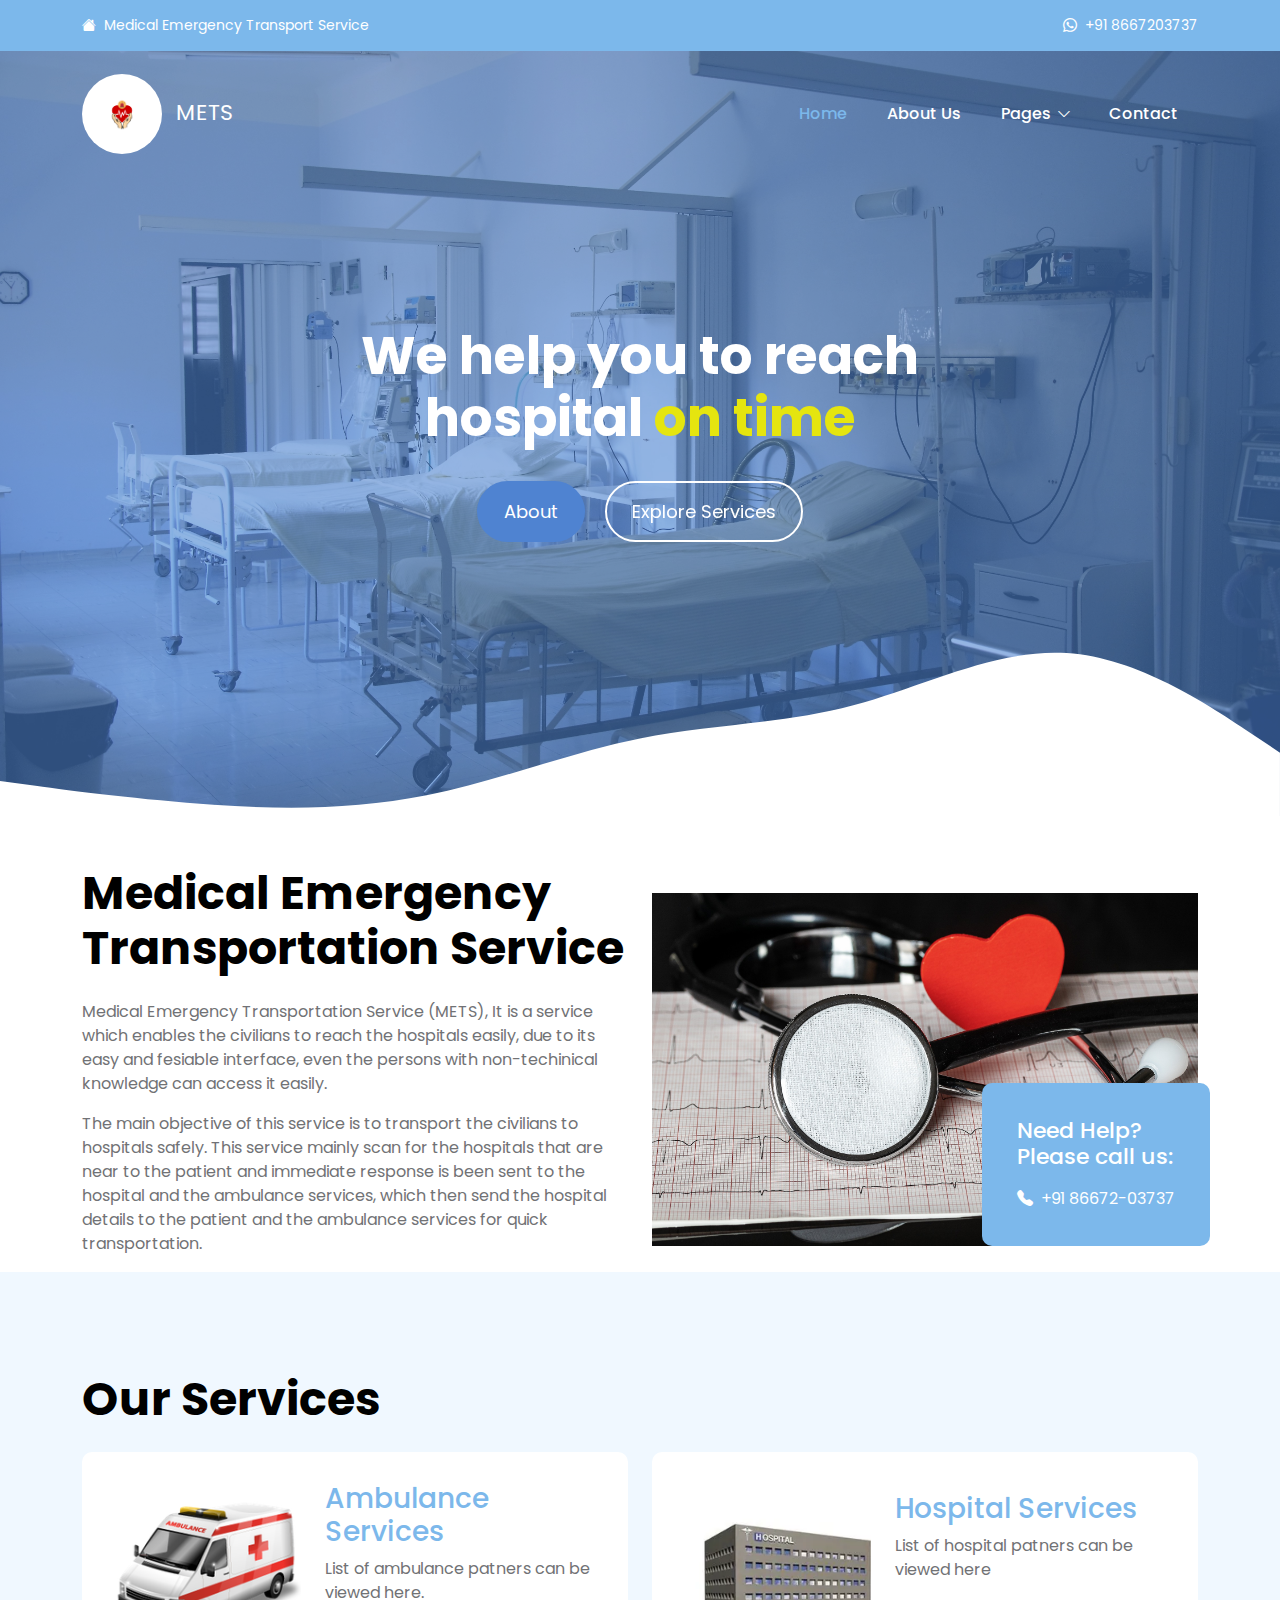
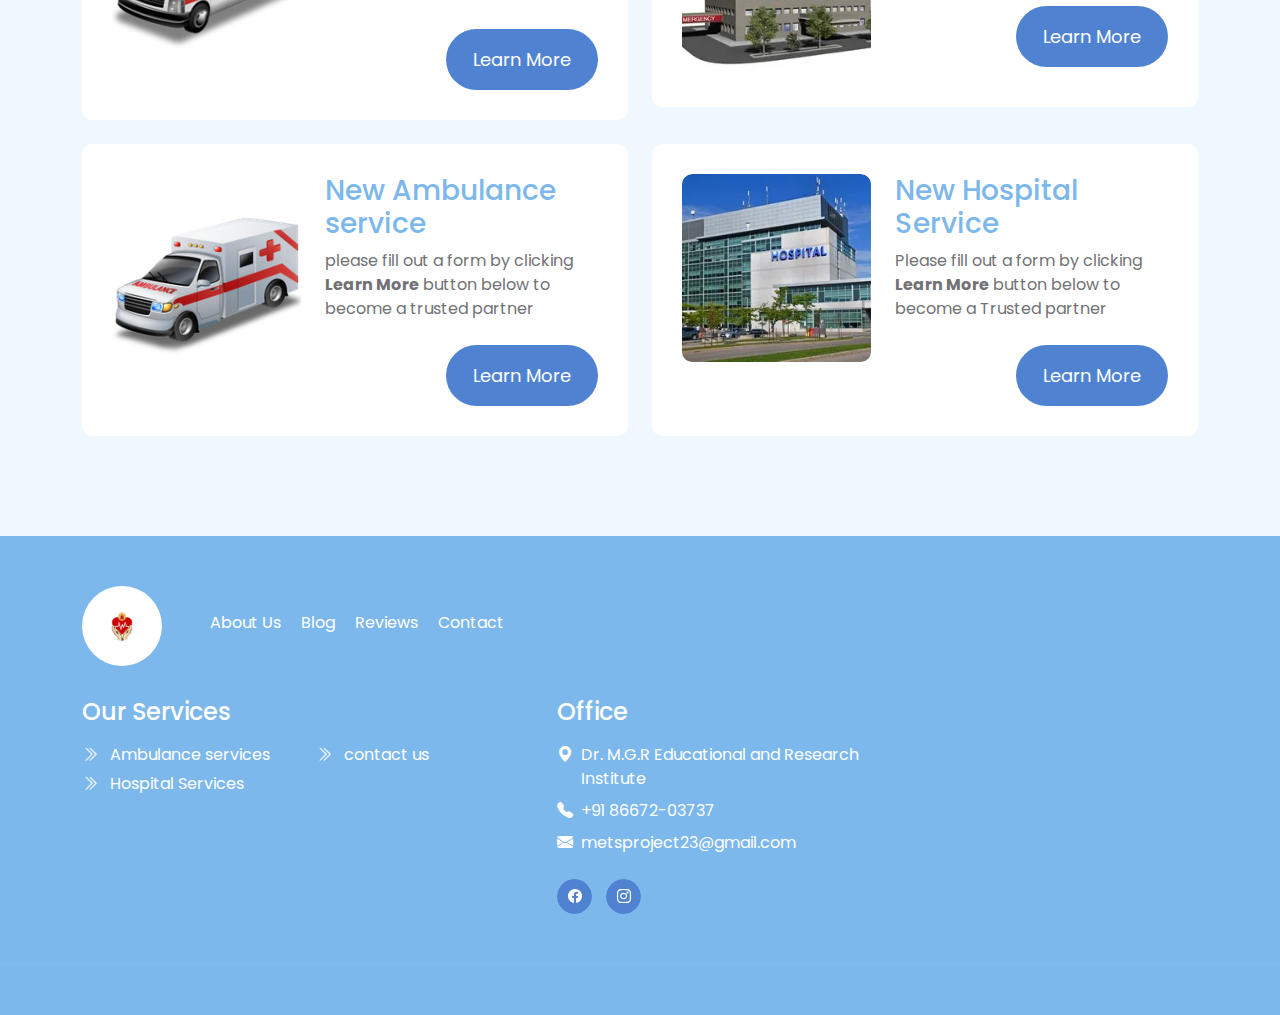
==== commit 76acd26f: "Add files via upload" ====
--- a/index.html
+++ b/index.html
@@ -422,22 +422,26 @@
                         </p>
 
                         <ul class="social-icon mt-4">
+                            <!-- 
+
                             <li class="social-icon-item">
                                 <a href="#" class="social-icon-link button button--skoll">
                                     <span></span>
                                     <span class="bi-twitter"></span>
                                 </a>
-                            </li>
+                            </li> 
+                            
+                            -->
 
                             <li class="social-icon-item">
-                                <a href="#" class="social-icon-link button button--skoll">
+                                <a href="https://www.facebook.com/profile.php?id=100090992978973" class="social-icon-link button button--skoll">
                                     <span></span>
                                     <span class="bi-facebook"></span>
                                 </a>
                             </li>
 
                             <li class="social-icon-item">
-                                <a href="#" class="social-icon-link button button--skoll">
+                                <a href="https://instagram.com/__mets_23?igshid=YmMyMTA2M2Y=" class="social-icon-link button button--skoll">
                                     <span></span>
                                     <span class="bi-instagram"></span>
                                 </a>
